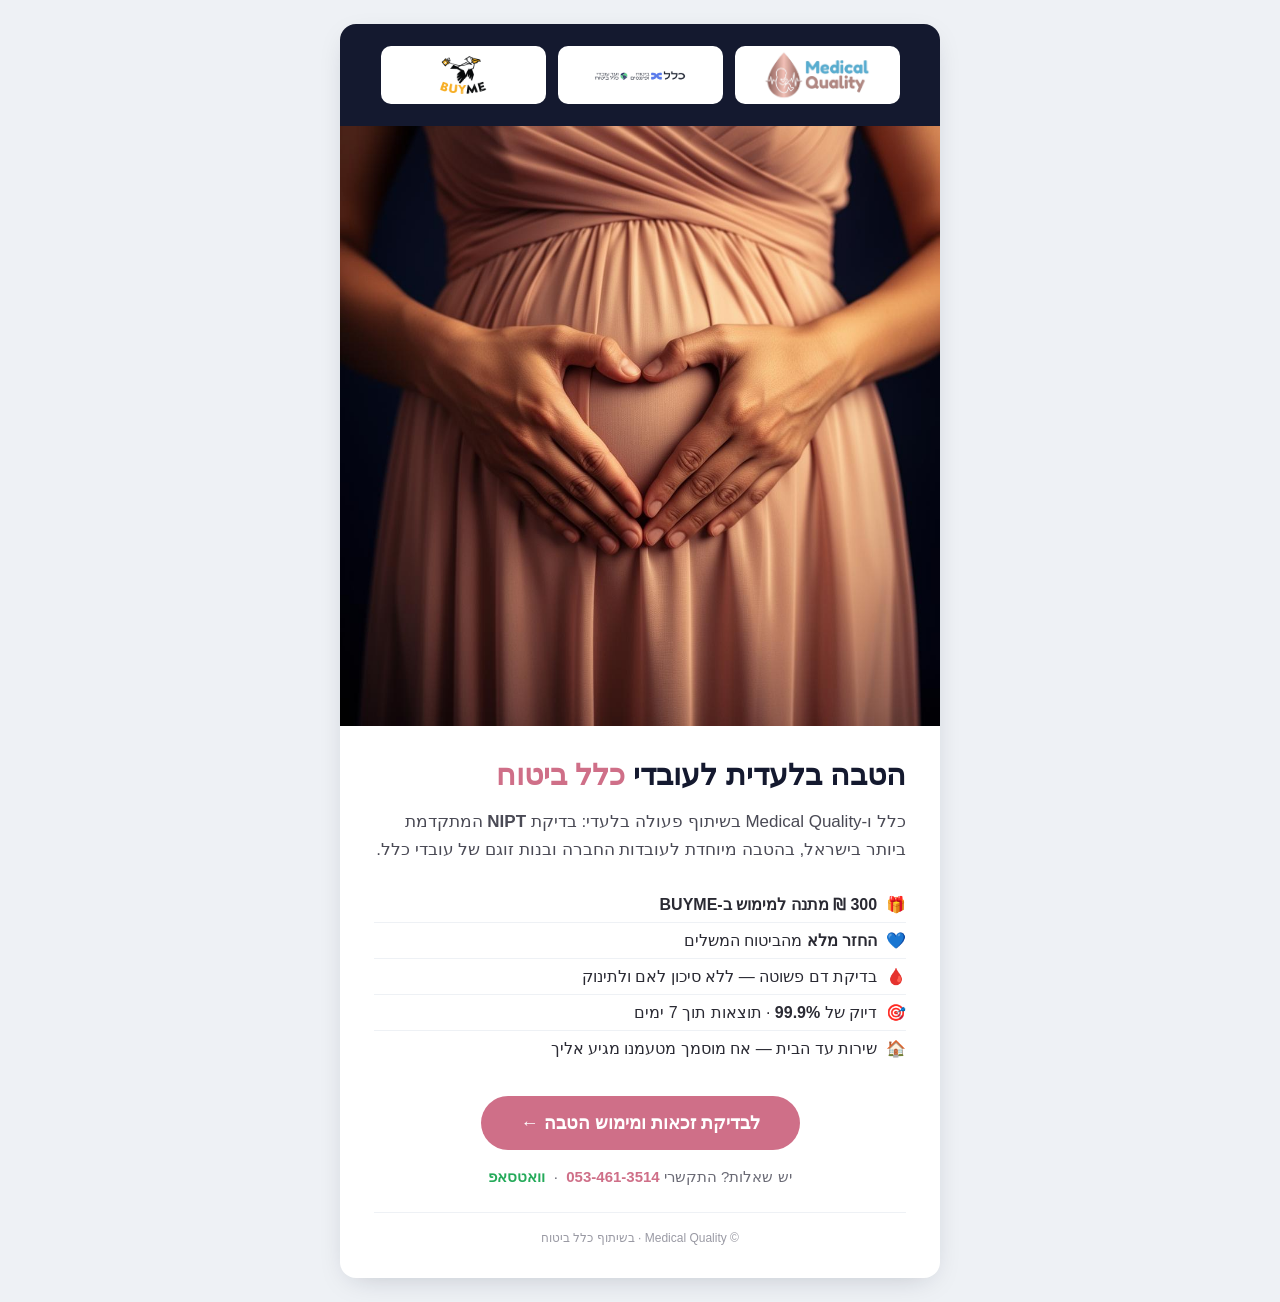
==== email-clal.html @ df9073d6 "Add Clal marketing email (HTML + preview) RTL HTML email: uniform co-brand logo cards, hero image, b" ====
<!doctype html>
<html lang="he" dir="rtl">
<head>
<meta charset="utf-8">
<meta name="viewport" content="width=device-width, initial-scale=1">
<meta name="x-apple-disable-message-reformatting">
<title>הטבה בלעדית לעובדי כלל ביטוח</title>
</head>
<body style="margin:0;padding:0;background:#eef1f5;">
  <!-- preheader (hidden) -->
  <div style="display:none;max-height:0;overflow:hidden;opacity:0;color:#eef1f5;font-size:1px;line-height:1px;">
    שיתוף פעולה בלעדי של כלל ו‑Medical Quality · בדיקת NIPT · החזר מלא + 300 ₪ מתנה ל‑BUYME
  </div>

  <table role="presentation" width="100%" cellpadding="0" cellspacing="0" style="background:#eef1f5;">
    <tr><td align="center" style="padding:24px 12px;">

      <table role="presentation" width="600" cellpadding="0" cellspacing="0" style="width:600px;max-width:600px;background:#ffffff;border-radius:16px;overflow:hidden;box-shadow:0 8px 30px -12px rgba(20,25,47,.25);font-family:Arial,'Helvetica Neue',Helvetica,sans-serif;">

        <!-- header / logos (three uniform white cards) -->
        <tr>
          <td align="center" style="background:#14192f;padding:22px 20px;">
            <table role="presentation" cellpadding="0" cellspacing="0"><tr>
              <td width="165" height="58" align="center" valign="middle" bgcolor="#ffffff" style="background:#ffffff;border-radius:10px;">
                <img src="https://valix007.github.io/MedicalQuality_Lp_Clal/assets/mq-logo-wide.png" width="112" height="54" alt="Medical Quality" style="display:block;">
              </td>
              <td width="12" style="font-size:0;line-height:0;">&nbsp;</td>
              <td width="165" height="58" align="center" valign="middle" bgcolor="#ffffff" style="background:#ffffff;border-radius:10px;">
                <img src="https://valix007.github.io/MedicalQuality_Lp_Clal/assets/clal_white.jpg" width="140" height="15" alt="כלל ביטוח" style="display:block;">
              </td>
              <td width="12" style="font-size:0;line-height:0;">&nbsp;</td>
              <td width="165" height="58" align="center" valign="middle" bgcolor="#ffffff" style="background:#ffffff;border-radius:10px;">
                <img src="https://valix007.github.io/MedicalQuality_Lp_Clal/assets/buyMeLogo.png" width="48" height="48" alt="BUYME" style="display:block;">
              </td>
            </tr></table>
          </td>
        </tr>

        <!-- hero image -->
        <tr>
          <td style="padding:0;">
            <img src="https://valix007.github.io/MedicalQuality_Lp_Clal/assets/hero-pregnant-woman-BCdCmwFh.jpg" width="600" alt="" style="display:block;width:100%;height:auto;">
          </td>
        </tr>

        <!-- headline -->
        <tr>
          <td align="right" style="padding:30px 34px 0;">
            <h1 style="margin:0;font-size:30px;line-height:1.25;color:#14192f;font-weight:800;">
              הטבה בלעדית לעובדי <span style="color:#cf6f88;">כלל ביטוח</span>
            </h1>
            <p style="margin:14px 0 0;font-size:17px;line-height:1.7;color:#4a4a55;">
              כלל ו‑Medical Quality בשיתוף פעולה בלעדי: בדיקת <strong>NIPT</strong> המתקדמת ביותר בישראל, בהטבה מיוחדת לעובדות החברה ובנות זוגם של עובדי כלל.
            </p>
          </td>
        </tr>

        <!-- benefits -->
        <tr>
          <td style="padding:22px 34px 0;">
            <table role="presentation" width="100%" cellpadding="0" cellspacing="0" style="font-size:16px;color:#2a2a33;">
              <tr><td style="padding:8px 0;">🎁&nbsp;&nbsp;<strong>300 ₪ מתנה למימוש ב‑BUYME</strong></td></tr>
              <tr><td style="padding:8px 0;border-top:1px solid #eef1f5;">💙&nbsp;&nbsp;<strong>החזר מלא</strong> מהביטוח המשלים</td></tr>
              <tr><td style="padding:8px 0;border-top:1px solid #eef1f5;">🩸&nbsp;&nbsp;בדיקת דם פשוטה — ללא סיכון לאם ולתינוק</td></tr>
              <tr><td style="padding:8px 0;border-top:1px solid #eef1f5;">🎯&nbsp;&nbsp;דיוק של <strong>99.9%</strong> · תוצאות תוך 7 ימים</td></tr>
              <tr><td style="padding:8px 0;border-top:1px solid #eef1f5;">🏠&nbsp;&nbsp;שירות עד הבית — אח מוסמך מטעמנו מגיע אליך</td></tr>
            </table>
          </td>
        </tr>

        <!-- CTA -->
        <tr>
          <td align="center" style="padding:30px 34px 8px;">
            <table role="presentation" cellpadding="0" cellspacing="0"><tr>
              <td align="center" bgcolor="#cf6f88" style="border-radius:999px;">
                <a href="https://clal.medical-quality.co.il/?utm_source=email&utm_medium=crm&utm_campaign=clal_nipt"
                   style="display:inline-block;padding:16px 40px;font-size:18px;font-weight:800;color:#ffffff;text-decoration:none;border-radius:999px;">
                  לבדיקת זכאות ומימוש הטבה ←
                </a>
              </td>
            </tr></table>
          </td>
        </tr>

        <!-- contact -->
        <tr>
          <td align="center" style="padding:10px 34px 4px;">
            <p style="margin:0;font-size:15px;color:#6a6a75;">
              יש שאלות? התקשרי
              <a href="tel:+972534613514" dir="ltr" style="color:#cf6f88;text-decoration:none;font-weight:700;direction:ltr;unicode-bidi:embed;display:inline-block;">053-461-3514</a>
              &nbsp;·&nbsp;
              <a href="https://wa.me/972534613514" style="color:#25aa5a;text-decoration:none;font-weight:700;">וואטסאפ</a>
            </p>
          </td>
        </tr>

        <!-- footer -->
        <tr>
          <td style="padding:22px 34px 30px;">
            <hr style="border:none;border-top:1px solid #eef1f5;margin:0 0 16px;">
            <p style="margin:0;font-size:12px;line-height:1.6;color:#9a9aa4;text-align:center;">
              © Medical Quality · בשיתוף כלל ביטוח
            </p>
          </td>
        </tr>

      </table>

    </td></tr>
  </table>
</body>
</html>
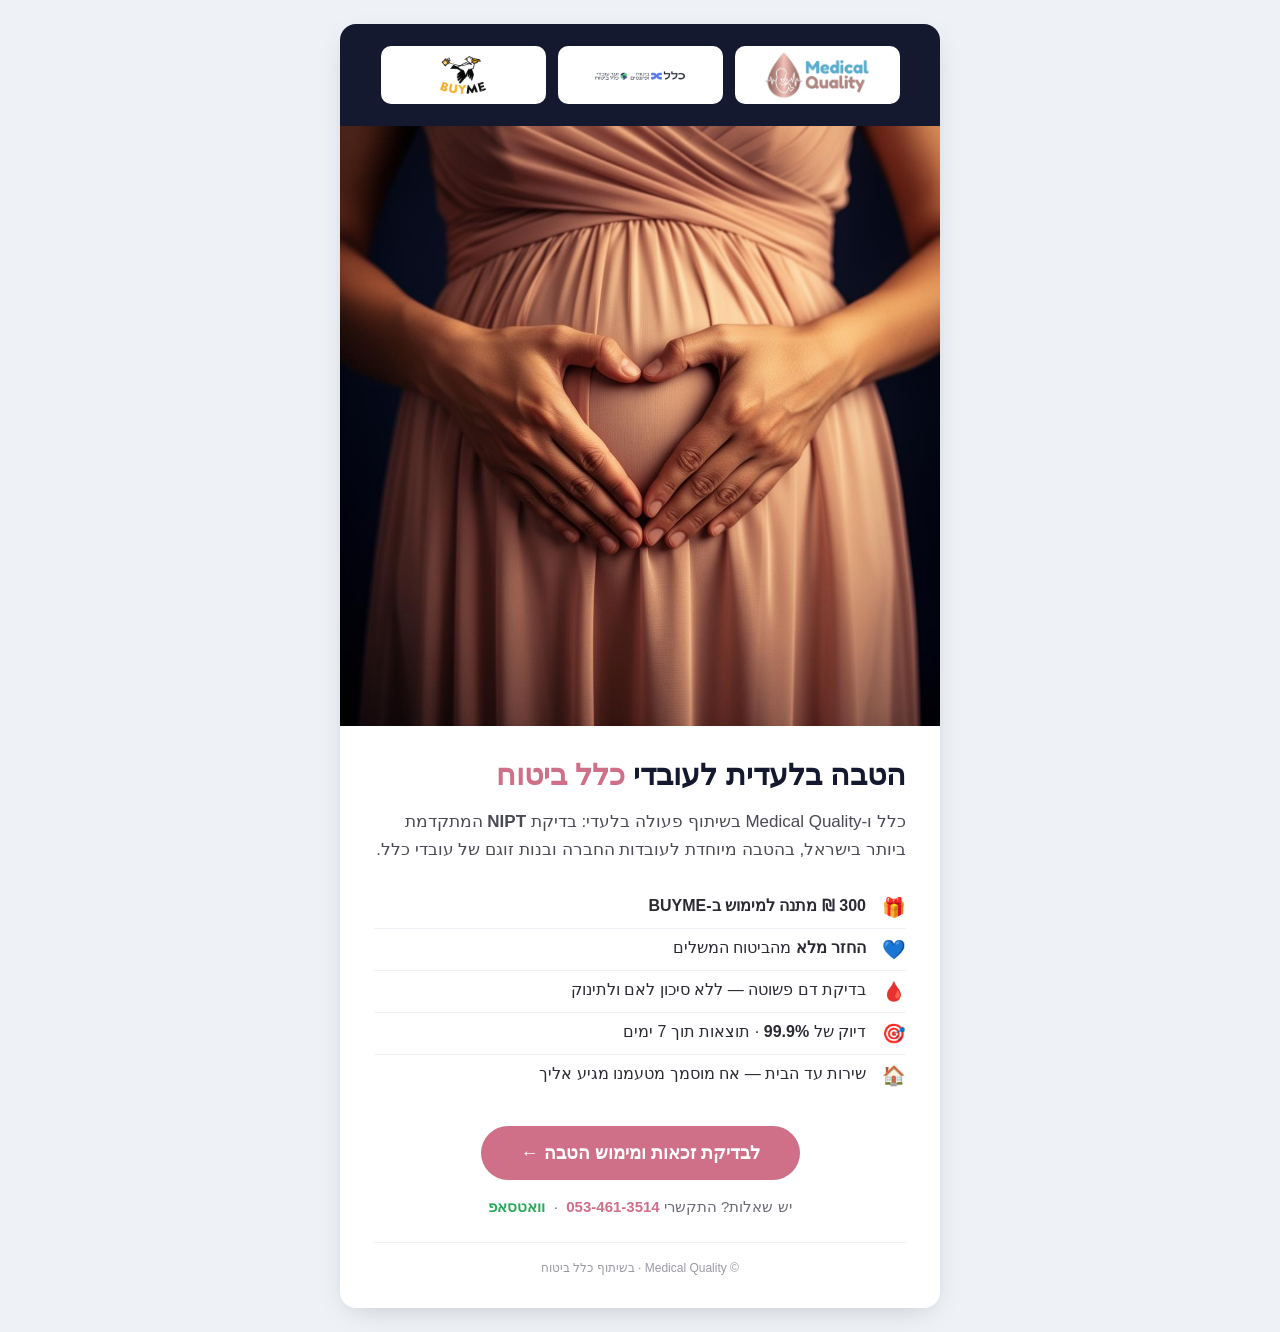
==== commit bb7a01b0: "Email: explicit RTL (icons on right) for Gmail Force dir=rtl on header logos, headline, contact, and" ====
--- a/email-clal.html
+++ b/email-clal.html
@@ -20,7 +20,7 @@
         <!-- header / logos (three uniform white cards) -->
         <tr>
           <td align="center" style="background:#14192f;padding:22px 20px;">
-            <table role="presentation" cellpadding="0" cellspacing="0"><tr>
+            <table role="presentation" dir="rtl" cellpadding="0" cellspacing="0"><tr>
               <td width="165" height="58" align="center" valign="middle" bgcolor="#ffffff" style="background:#ffffff;border-radius:10px;">
                 <img src="https://valix007.github.io/MedicalQuality_Lp_Clal/assets/mq-logo-wide.png" width="112" height="54" alt="Medical Quality" style="display:block;">
               </td>
@@ -45,7 +45,7 @@
 
         <!-- headline -->
         <tr>
-          <td align="right" style="padding:30px 34px 0;">
+          <td align="right" dir="rtl" style="padding:30px 34px 0;">
             <h1 style="margin:0;font-size:30px;line-height:1.25;color:#14192f;font-weight:800;">
               הטבה בלעדית לעובדי <span style="color:#cf6f88;">כלל ביטוח</span>
             </h1>
@@ -58,12 +58,27 @@
         <!-- benefits -->
         <tr>
           <td style="padding:22px 34px 0;">
-            <table role="presentation" width="100%" cellpadding="0" cellspacing="0" style="font-size:16px;color:#2a2a33;">
-              <tr><td style="padding:8px 0;">🎁&nbsp;&nbsp;<strong>300 ₪ מתנה למימוש ב‑BUYME</strong></td></tr>
-              <tr><td style="padding:8px 0;border-top:1px solid #eef1f5;">💙&nbsp;&nbsp;<strong>החזר מלא</strong> מהביטוח המשלים</td></tr>
-              <tr><td style="padding:8px 0;border-top:1px solid #eef1f5;">🩸&nbsp;&nbsp;בדיקת דם פשוטה — ללא סיכון לאם ולתינוק</td></tr>
-              <tr><td style="padding:8px 0;border-top:1px solid #eef1f5;">🎯&nbsp;&nbsp;דיוק של <strong>99.9%</strong> · תוצאות תוך 7 ימים</td></tr>
-              <tr><td style="padding:8px 0;border-top:1px solid #eef1f5;">🏠&nbsp;&nbsp;שירות עד הבית — אח מוסמך מטעמנו מגיע אליך</td></tr>
+            <table role="presentation" dir="rtl" width="100%" cellpadding="0" cellspacing="0" style="font-size:16px;color:#2a2a33;">
+              <tr>
+                <td width="32" align="right" valign="top" style="padding:9px 0;font-size:19px;">🎁</td>
+                <td align="right" valign="top" style="padding:9px 8px 9px 0;"><strong>300 ₪ מתנה למימוש ב‑BUYME</strong></td>
+              </tr>
+              <tr>
+                <td width="32" align="right" valign="top" style="padding:9px 0;font-size:19px;border-top:1px solid #eef1f5;">💙</td>
+                <td align="right" valign="top" style="padding:9px 8px 9px 0;border-top:1px solid #eef1f5;"><strong>החזר מלא</strong> מהביטוח המשלים</td>
+              </tr>
+              <tr>
+                <td width="32" align="right" valign="top" style="padding:9px 0;font-size:19px;border-top:1px solid #eef1f5;">🩸</td>
+                <td align="right" valign="top" style="padding:9px 8px 9px 0;border-top:1px solid #eef1f5;">בדיקת דם פשוטה — ללא סיכון לאם ולתינוק</td>
+              </tr>
+              <tr>
+                <td width="32" align="right" valign="top" style="padding:9px 0;font-size:19px;border-top:1px solid #eef1f5;">🎯</td>
+                <td align="right" valign="top" style="padding:9px 8px 9px 0;border-top:1px solid #eef1f5;">דיוק של <strong>99.9%</strong> · תוצאות תוך 7 ימים</td>
+              </tr>
+              <tr>
+                <td width="32" align="right" valign="top" style="padding:9px 0;font-size:19px;border-top:1px solid #eef1f5;">🏠</td>
+                <td align="right" valign="top" style="padding:9px 8px 9px 0;border-top:1px solid #eef1f5;">שירות עד הבית — אח מוסמך מטעמנו מגיע אליך</td>
+              </tr>
             </table>
           </td>
         </tr>
@@ -85,7 +100,7 @@
         <!-- contact -->
         <tr>
           <td align="center" style="padding:10px 34px 4px;">
-            <p style="margin:0;font-size:15px;color:#6a6a75;">
+            <p dir="rtl" style="margin:0;font-size:15px;color:#6a6a75;">
               יש שאלות? התקשרי
               <a href="tel:+972534613514" dir="ltr" style="color:#cf6f88;text-decoration:none;font-weight:700;direction:ltr;unicode-bidi:embed;display:inline-block;">053-461-3514</a>
               &nbsp;·&nbsp;
